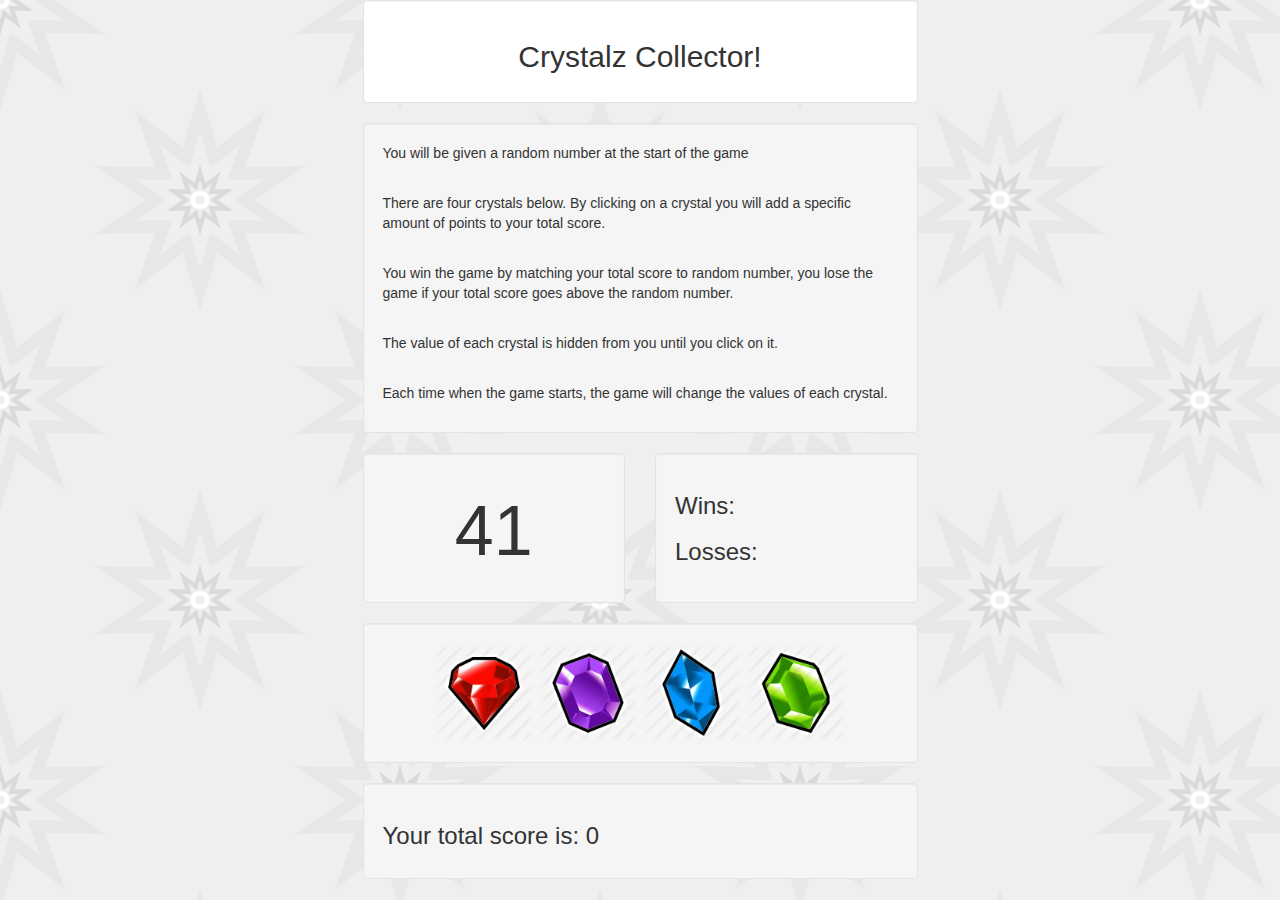
==== index.html @ 0eb4f7a8 "hw done, not a boss" ====
<!DOCTYPE html>
<html>
<head>
	<title>Crystalz</title>
	<link rel="stylesheet" href="https://maxcdn.bootstrapcdn.com/bootstrap/3.3.7/css/bootstrap.min.css" integrity="sha384-BVYiiSIFeK1dGmJRAkycuHAHRg32OmUcww7on3RYdg4Va+PmSTsz/K68vbdEjh4u" crossorigin="anonymous">
	<link rel="stylesheet" type="text/css" href="assets/css/reset.css">
	<link rel="stylesheet" type="text/css" href="assets/css/style.css">

	<script src="https://ajax.googleapis.com/ajax/libs/jquery/3.2.1/jquery.min.js"></script>
	<script type="text/javascript" src='assets/javascript/game.js'></script>
</head>
<body>
<div class="container">
	<div class="row">
		<div class="col-md-offset-3 col-md-6">

			<div class="well white text-center">
				<h2>Crystalz Collector!</h2>
			</div>
			<!-- end well white text center -->
		
			<div class="well">
				<p>
					You will be given a random number at the start of the game
				</p>
				<br>
				<p>
					There are four crystals below.  By clicking on a crystal you will add a specific amount of points to your total score.
				</p>
				<br>
				<p>
					You win the game by matching your total score to random number, you lose the game if your total score goes above the random number.
				</p>
				<br>
				<p>
					The value of each crystal is hidden from you until you click on it.
				</p>
				<br>
				<p>
					Each time when the game starts, the game will change the values of each crystal.
				</p>
			</div>
			<!-- end well -->

		</div>
		<!-- end col md offset 3 col md 6 -->
	</div>
	<!-- end row -->

	<div class="row">
		<div class="col-md-offset-3 col-md-3">	
			<div class="well well-height text-center">
				<h1 id="game-box" class="number-size"></h1>	
			</div>
			<!-- end well well height -->
		</div>
		<!-- end col md offset 3 col md 3 -->

		<div class="col-md-3">
			<div class="well well-height" id="win-box">
				<h4 id="message"><h4>
				<h3>Wins: <span id="wins"></span></h3>
				<h3>Losses: <span id="losses"></span></h3>
			</div>
			<!-- end well well height -->
		</div>
		<!-- end col md 3-->

	</div>
	<!-- end row -->


	<div class="row">
		<div class="col-md-offset-3 col-md-6">
			<div class="well text-center">
				<img id="crystal-one" src="assets/images/crystal-one.png" height="100px" width="auto" alt="Crystal One" />
				<img id="crystal-two" src="assets/images/crystal-two.png" height="100px" width="auto" alt="Crystal Two" />
				<img id="crystal-three" src="assets/images/crystal-three.png" height="100px" width="auto" alt="Crystal Three" />
				<img id="crystal-four" src="assets/images/crystal-four.png" height="100px" width="auto" alt="Crystal Four" />
			</div>
			<!-- end well -->

			<div class="well" >
				<h3>Your total score is: <span id="user-score-box"></h3>
			</div>
			<!-- end well -->

		</div>
		<!-- end col md offset 3 col md 6 -->
	</div>
	<!-- end row -->

</div>
<!-- end container -->
</body>
</html>
---- assets/css/style.css ----
body { background-image: url("../images/pow-star.png"); }

.white { background-color: white; }

.well-height { height: 150px; }

.number-size { font-size: 500%; }
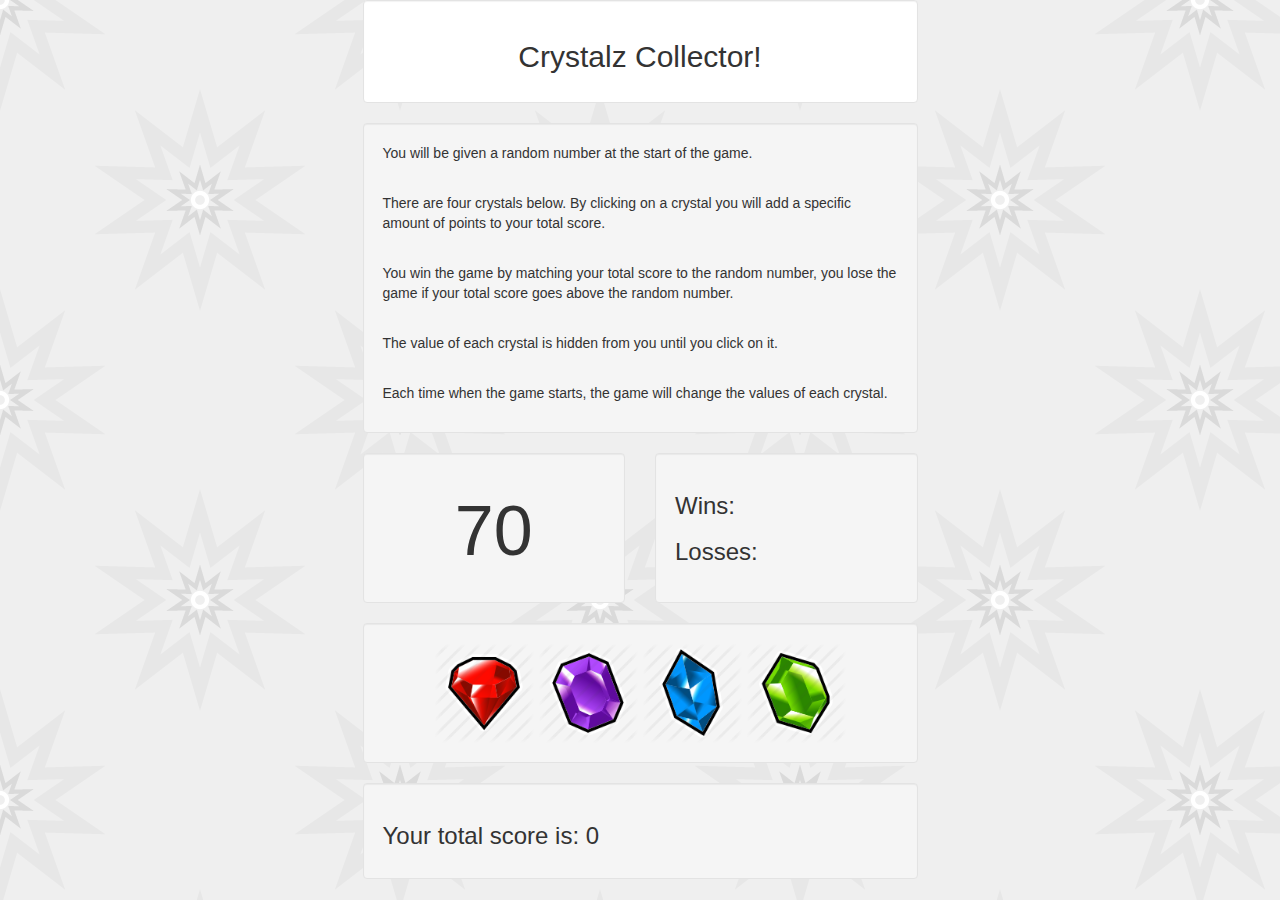
==== commit 54ef7d93: "so not a boss" ====
--- a/index.html
+++ b/index.html
@@ -21,7 +21,7 @@
 		
 			<div class="well">
 				<p>
-					You will be given a random number at the start of the game
+					You will be given a random number at the start of the game.
 				</p>
 				<br>
 				<p>
@@ -29,7 +29,7 @@
 				</p>
 				<br>
 				<p>
-					You win the game by matching your total score to random number, you lose the game if your total score goes above the random number.
+					You win the game by matching your total score to the random number, you lose the game if your total score goes above the random number.
 				</p>
 				<br>
 				<p>
